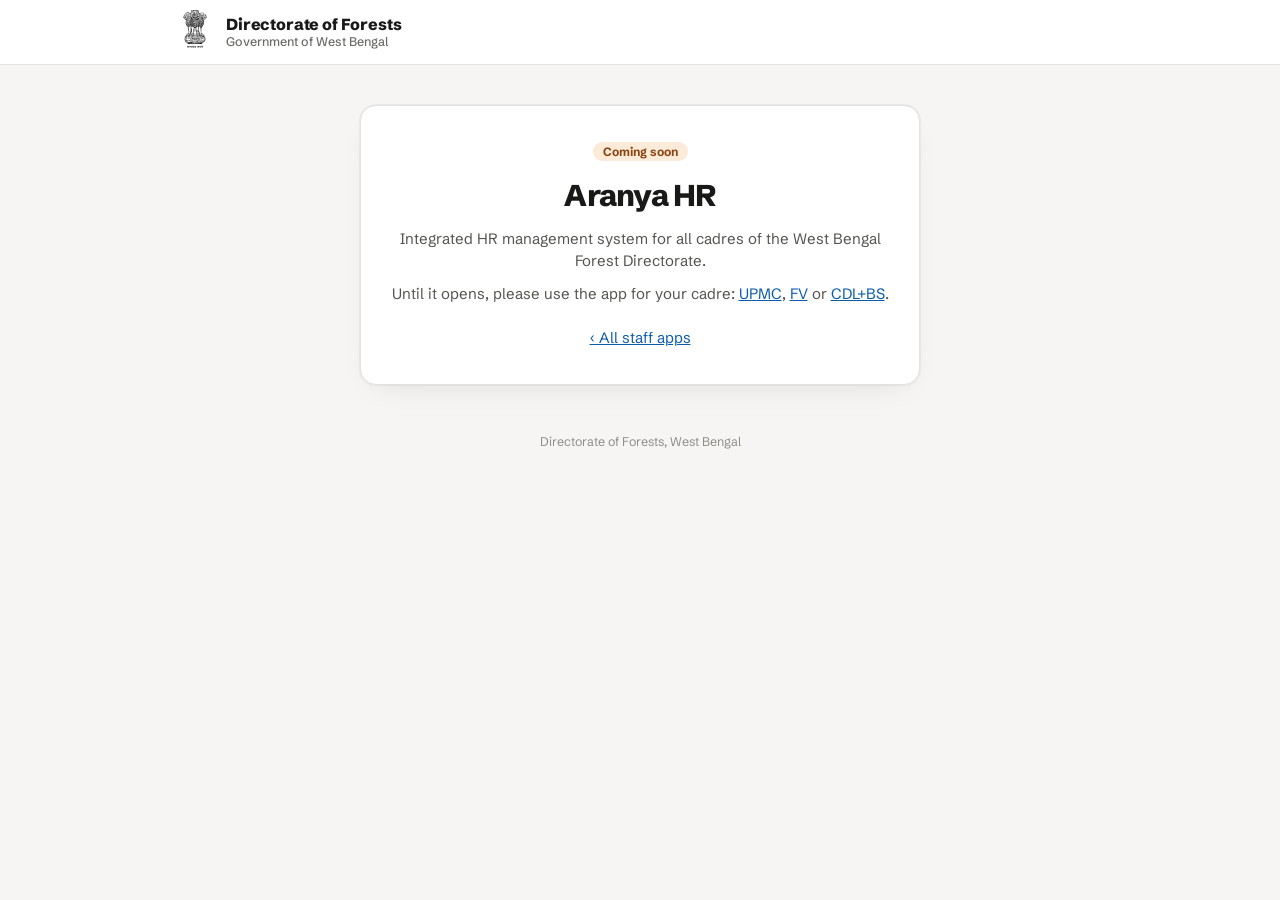
==== docs/aranyaHR/index.html @ 1b2f8481 "forestwb.in front page: Aranya HR (placeholder) and the cadre-wise staff apps Co-Authored-By: Claude" ====
<!doctype html>
<html lang="en">
<head>
<meta charset="utf-8">
<meta name="viewport" content="width=device-width, initial-scale=1">
<title>Aranya HR · Directorate of Forests, West Bengal</title>
<meta name="description" content="Aranya HR: integrated HR management system for all cadres of the West Bengal Forest Directorate. Coming soon.">
<link rel="icon" href="../assets/emblem.svg">
<link rel="preconnect" href="https://fonts.googleapis.com">
<link rel="preconnect" href="https://fonts.gstatic.com" crossorigin>
<link href="https://fonts.googleapis.com/css2?family=Schibsted+Grotesk:wght@400..900&display=swap" rel="stylesheet">
<link rel="stylesheet" href="../site.css">
</head>
<body>
<header class="top"><div class="in">
  <a href="../"><img src="../assets/emblem.svg" alt="Home" class="mark"></a>
  <div class="brand">Directorate of Forests<small>Government of West Bengal</small></div>
</div></header>

<main class="in">
  <div class="soon-card">
    <span class="tag soon">Coming soon</span>
    <h1>Aranya HR</h1>
    <p>Integrated HR management system for all cadres of the West Bengal Forest Directorate.</p>
    <p>Until it opens, please use the app for your cadre: <a href="https://upmc.forestwb.in">UPMC</a>, <a href="https://fv.forestwb.in">FV</a> or <a href="https://cdlbs.forestwb.in">CDL+BS</a>.</p>
    <p style="margin-top:22px"><a href="../">‹ All staff apps</a></p>
  </div>
</main>

<footer class="foot">Directorate of Forests, West Bengal</footer>
</body>
</html>
---- docs/site.css ----
/* forestwb.in: the same tokens and look as UPMC, FV and CDL+BS */
:root {
  --ink: #191918; --text-strong: #37352f; --text-body: #55534e; --text-subtle: #6b6a66; --text-faint: #8f8d88;
  --surface: #ffffff; --surface-muted: #f6f5f4; --surface-sunken: #f1f0ee;
  --line: #ecebe8; --border: #e3e2df; --border-hover: #9d9b96;
  --primary: #0b66c3; --link: #0b5cad; --primary-soft: #e8f1fc;
  --warn-soft: #fcebd9; --warn-ink: #8a4510;
  --r12: 12px; --r16: 16px;
  --shadow-card: 0 0 0 1px rgba(25,25,24,.05), 0 12px 30px -16px rgba(25,25,24,.12);
  --sans: "Schibsted Grotesk", "Helvetica Neue", Helvetica, sans-serif;
}
* { box-sizing: border-box; }
html { -webkit-text-size-adjust: 100%; }
body { margin: 0; font-family: var(--sans); font-size: 15px; line-height: 1.5; color: var(--text-body); background: var(--surface-muted); }
a { color: var(--link); }
:focus-visible { outline: 2px solid var(--primary); outline-offset: 2px; }
.in { max-width: 960px; margin: 0 auto; padding: 0 16px; }

.top { background: var(--surface); border-bottom: 1px solid var(--border); }
.top .in { display: flex; align-items: center; gap: 12px; min-height: 64px; }
.mark { width: 38px; height: 38px; }
.brand { font-weight: 800; color: var(--ink); font-size: 16px; line-height: 1.2; letter-spacing: -.01em; }
.brand small { display: block; font-weight: 500; font-size: 12.5px; color: var(--text-subtle); letter-spacing: 0; }

main.in { padding-top: 40px; padding-bottom: 28px; }
h1 { color: var(--ink); font-size: 30px; font-weight: 800; letter-spacing: -.025em; margin: 0; }
.lede { margin: 6px 0 24px; color: var(--text-subtle); font-size: 16px; }
.sec { color: var(--text-subtle); font-size: 12.5px; text-transform: uppercase; letter-spacing: .06em; margin: 32px 0 12px; }

.app { display: flex; flex-direction: column; gap: 6px; background: var(--surface); border: 1px solid var(--border); border-radius: var(--r16); padding: 20px 22px;
  text-decoration: none; color: var(--text-body); box-shadow: var(--shadow-card); transition: border-color .15s, transform .15s; }
.app:hover { border-color: var(--border-hover); transform: translateY(-1px); }
.app h2 { color: var(--ink); font-size: 20px; font-weight: 800; letter-spacing: -.02em; margin: 0; }
.app p { margin: 0; flex: 1; }
.app .go { color: var(--link); font-weight: 700; font-size: 14px; margin-top: 6px; }
.app-head { display: flex; align-items: center; gap: 10px; flex-wrap: wrap; }
.featured { padding: 24px 26px; }
.featured h2 { font-size: 24px; }
.featured p { font-size: 16px; max-width: 620px; }
.tag { font-size: 12px; font-weight: 700; border-radius: 999px; padding: 2px 10px; }
.tag.soon { background: var(--warn-soft); color: var(--warn-ink); }

.grid { display: grid; grid-template-columns: repeat(3, 1fr); gap: 14px; }
.help { margin: 30px 0 0; font-size: 14px; color: var(--text-subtle); }
.help b { color: var(--text-strong); }
.foot { text-align: center; color: var(--text-faint); font-size: 12.5px; padding: 20px 16px 30px; }

/* the Aranya HR placeholder */
.soon-card { background: var(--surface); border: 1px solid var(--border); border-radius: var(--r16); padding: 34px 28px; box-shadow: var(--shadow-card); text-align: center; max-width: 560px; margin: 0 auto; }
.soon-card h1 { margin-top: 10px; }
.soon-card p { margin: 10px 0 0; }

@media (max-width: 760px) { .grid { grid-template-columns: 1fr; } h1 { font-size: 26px; } main.in { padding-top: 28px; } }
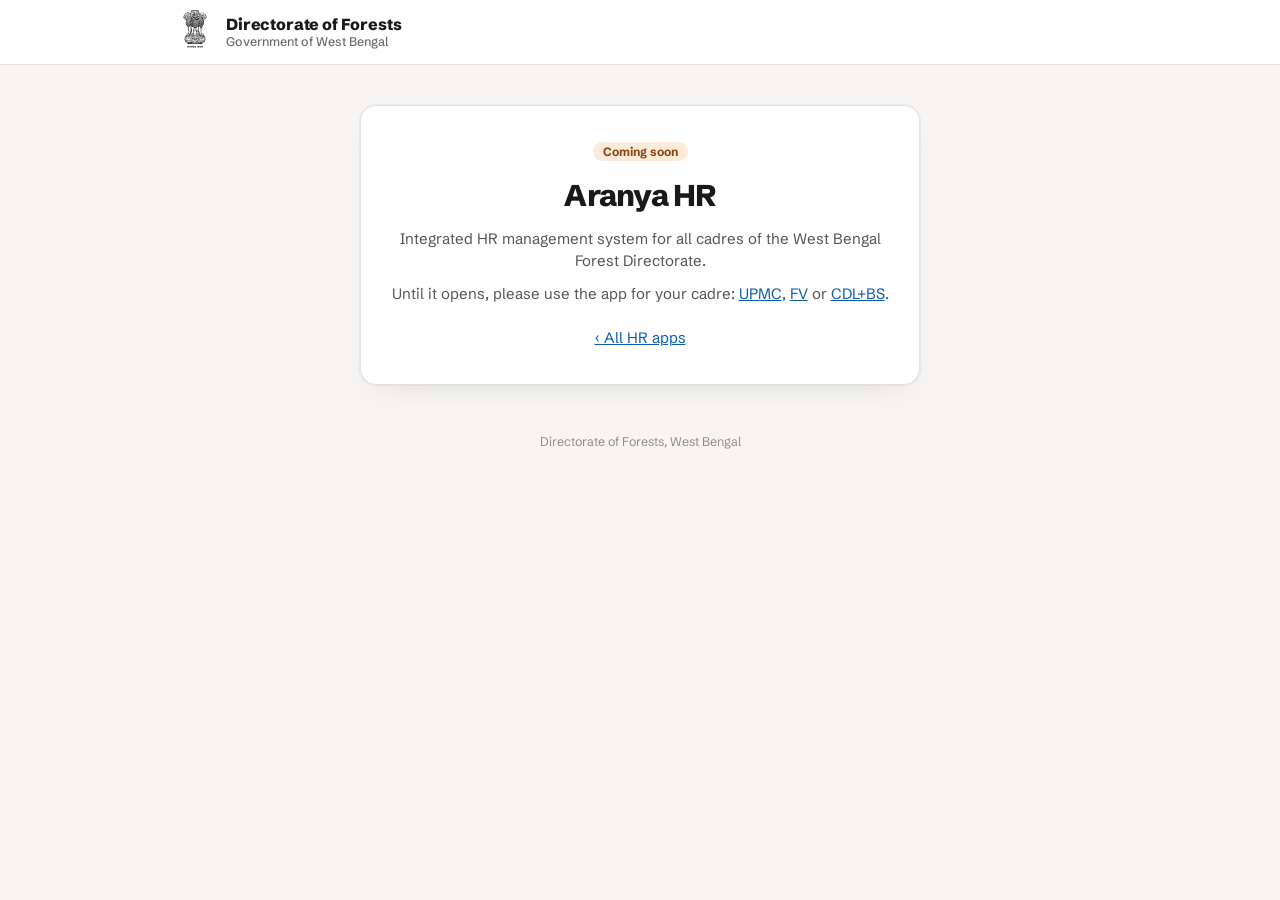
==== commit 33bcf842: "Heading: HR Apps Co-Authored-By: Claude Opus 5.5 <noreply@anthropic.com>" ====
--- a/docs/aranyaHR/index.html
+++ b/docs/aranyaHR/index.html
@@ -23,7 +23,7 @@
     <h1>Aranya HR</h1>
     <p>Integrated HR management system for all cadres of the West Bengal Forest Directorate.</p>
     <p>Until it opens, please use the app for your cadre: <a href="https://upmc.forestwb.in">UPMC</a>, <a href="https://fv.forestwb.in">FV</a> or <a href="https://cdlbs.forestwb.in">CDL+BS</a>.</p>
-    <p style="margin-top:22px"><a href="../">‹ All staff apps</a></p>
+    <p style="margin-top:22px"><a href="../">‹ All HR apps</a></p>
   </div>
 </main>
 
--- a/docs/site.css
+++ b/docs/site.css
@@ -24,7 +24,7 @@
 
 main.in { padding-top: 40px; padding-bottom: 28px; }
 h1 { color: var(--ink); font-size: 30px; font-weight: 800; letter-spacing: -.025em; margin: 0; }
-.lede { margin: 6px 0 24px; color: var(--text-subtle); font-size: 16px; }
+main.in > h1 { margin-bottom: 20px; }
 .sec { color: var(--text-subtle); font-size: 12.5px; text-transform: uppercase; letter-spacing: .06em; margin: 32px 0 12px; }
 
 .app { display: flex; flex-direction: column; gap: 6px; background: var(--surface); border: 1px solid var(--border); border-radius: var(--r16); padding: 20px 22px;
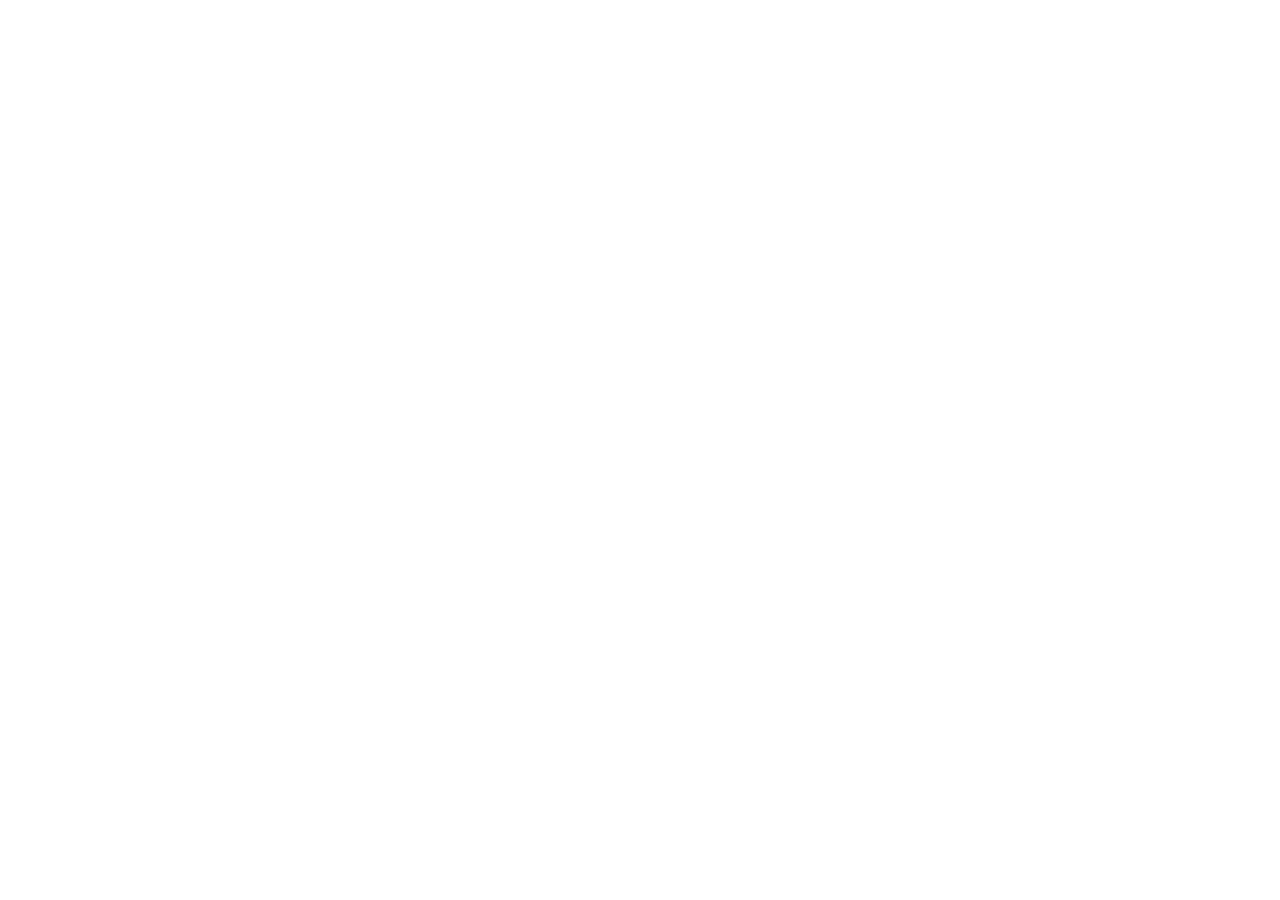
==== commit fbde61f7: "forestwb.in/aranyaHR redirects to aranyahr.forestwb.in Co-Authored-By: Claude Opus 5.5 <noreply@anth" ====
--- a/docs/aranyaHR/index.html
+++ b/docs/aranyaHR/index.html
@@ -2,31 +2,13 @@
 <html lang="en">
 <head>
 <meta charset="utf-8">
-<meta name="viewport" content="width=device-width, initial-scale=1">
 <title>Aranya HR · Directorate of Forests, West Bengal</title>
-<meta name="description" content="Aranya HR: integrated HR management system for all cadres of the West Bengal Forest Directorate. Coming soon.">
-<link rel="icon" href="../assets/emblem.svg">
-<link rel="preconnect" href="https://fonts.googleapis.com">
-<link rel="preconnect" href="https://fonts.gstatic.com" crossorigin>
-<link href="https://fonts.googleapis.com/css2?family=Schibsted+Grotesk:wght@400..900&display=swap" rel="stylesheet">
-<link rel="stylesheet" href="../site.css">
+<!-- Aranya HR moved to its own address; old forestwb.in/aranyaHR links go there -->
+<meta http-equiv="refresh" content="0; url=https://aranyahr.forestwb.in/">
+<link rel="canonical" href="https://aranyahr.forestwb.in/">
+<script>location.replace('https://aranyahr.forestwb.in/' + location.search + location.hash);</script>
 </head>
 <body>
-<header class="top"><div class="in">
-  <a href="../"><img src="../assets/emblem.svg" alt="Home" class="mark"></a>
-  <div class="brand">Directorate of Forests<small>Government of West Bengal</small></div>
-</div></header>
-
-<main class="in">
-  <div class="soon-card">
-    <span class="tag soon">Coming soon</span>
-    <h1>Aranya HR</h1>
-    <p>Integrated HR management system for all cadres of the West Bengal Forest Directorate.</p>
-    <p>Until it opens, please use the app for your cadre: <a href="https://upmc.forestwb.in">UPMC</a>, <a href="https://fv.forestwb.in">FV</a> or <a href="https://cdlbs.forestwb.in">CDL+BS</a>.</p>
-    <p style="margin-top:22px"><a href="../">‹ All HR apps</a></p>
-  </div>
-</main>
-
-<footer class="foot">Directorate of Forests, West Bengal</footer>
+<p>Aranya HR is at <a href="https://aranyahr.forestwb.in/">aranyahr.forestwb.in</a>.</p>
 </body>
 </html>
